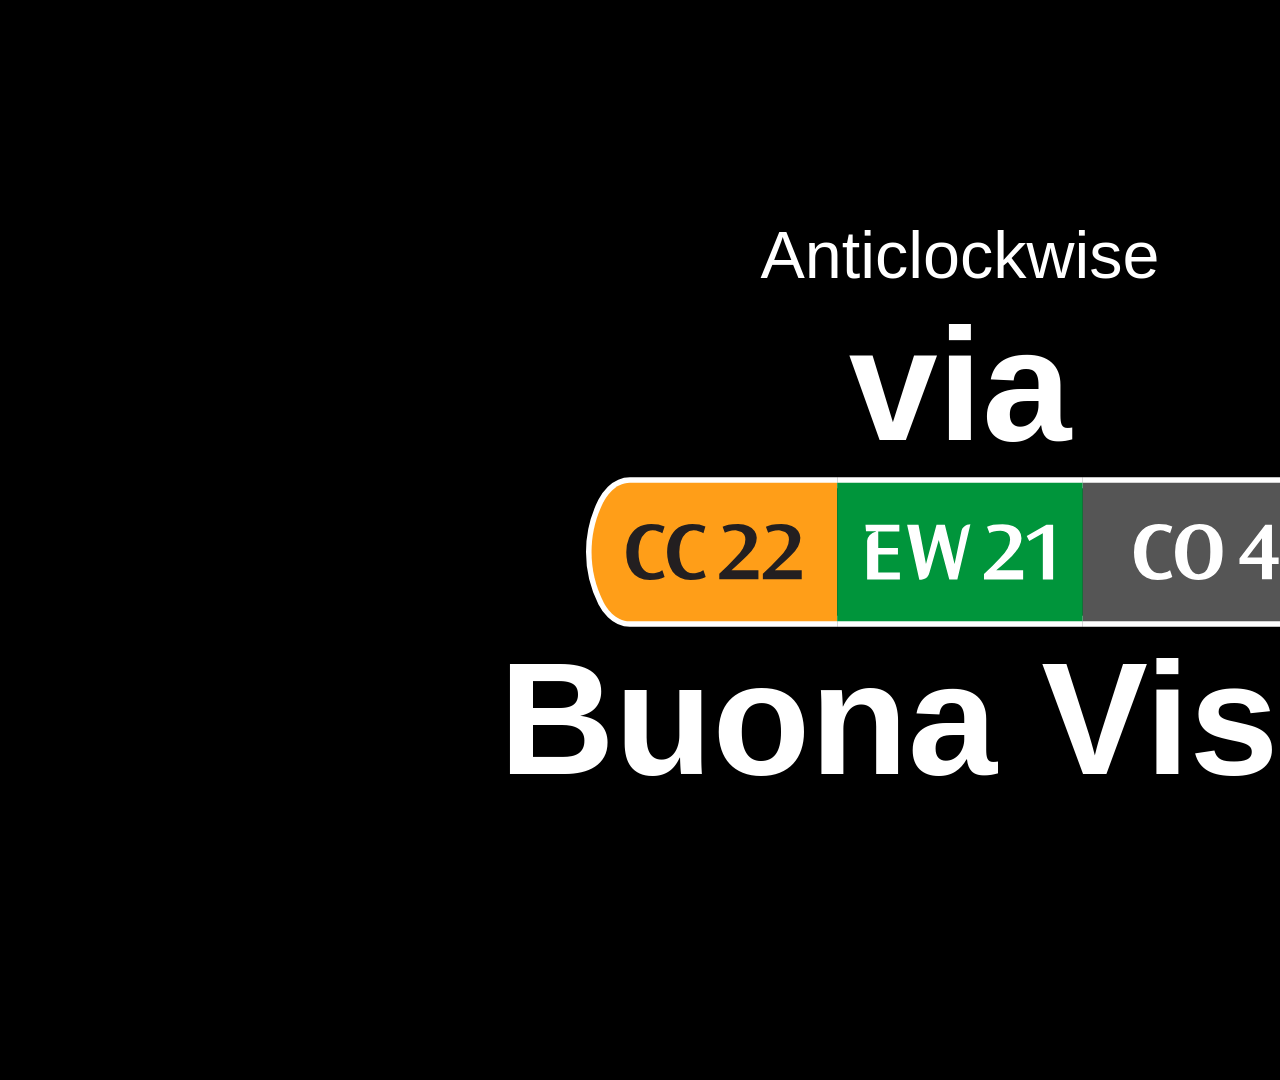
==== A/STIS ARR.html @ 9005112d "uploadstis" ====
<html>
<head>
<link rel="stylesheet" href="../css/index.css">
</head>
<body>
  <div class="stis-display flex flex-col bg-black" style="font-family: Arial, &quot;Helvetica Neue&quot;, sans-serif; width: 1920px; height: 1080px;">
    <div class="flex-1 min-h-0 overflow-hidden flex flex-col items-center justify-center text-center text-white w-full">
      <div class="flex flex-col items-center justify-center w-full" style="padding: 14.4484px;">
        <div class="whitespace-nowrap stis-direction-flash" style="font-size: 66.5036px; font-weight: 400; margin-bottom: 0px;">Anticlockwise</div>
          <div class="whitespace-nowrap" style="font-size: 160.0071px; font-weight: 700; margin-bottom: 0px;">via</div>
          <div style="width: 100%; text-align: center; margin-bottom: 0px;">
              <img decoding="async" alt="CC" class="inline-block object-contain select-none" draggable="false" src="../img/CC22.svg" style="-webkit-user-drag: none; height: 150; max-height: 350.0071px; max-width: 100%;">
           </div>
           <div class="whitespace-nowrap" style="font-size: 160.0071px; font-weight: 700;">Buona Vista</div>
         </div>
      </div>
      <div aria-hidden="true" style="visibility: hidden;">
        <div class="w-full bg-black border-t-2 border-gray-700" style="padding: 0px 14px;">
          <div class="flex items-center justify-between">
            <div class="text-white font-bold text-xl leading-tight">
              <div>Next
              </div>
              <div>Train
              </div>
            </div>
            <div class="flex-1 flex justify-center">
            </div>
               <div class="text-white text-2xl font-medium text-right">3 mins
              </div>
            </div>
          </div>
       </div>
    </div>
  </div>
</body>
</html>
---- css/index.css ----
@layer properties {
    @supports (((-webkit-hyphens: none)) and (not (margin-trim:inline))) or ((-moz-orient:inline) and (not (color:rgb(from red r g b)))) {
        *,:before,:after,::backdrop {
            --tw-scale-x:1;
            --tw-scale-y: 1;
            --tw-scale-z: 1;
            --tw-rotate-x: initial;
            --tw-rotate-y: initial;
            --tw-rotate-z: initial;
            --tw-skew-x: initial;
            --tw-skew-y: initial;
            --tw-border-style: solid;
            --tw-leading: initial;
            --tw-font-weight: initial;
            --tw-tracking: initial;
            --tw-shadow: 0 0 #0000;
            --tw-shadow-color: initial;
            --tw-shadow-alpha: 100%;
            --tw-inset-shadow: 0 0 #0000;
            --tw-inset-shadow-color: initial;
            --tw-inset-shadow-alpha: 100%;
            --tw-ring-color: initial;
            --tw-ring-shadow: 0 0 #0000;
            --tw-inset-ring-color: initial;
            --tw-inset-ring-shadow: 0 0 #0000;
            --tw-ring-inset: initial;
            --tw-ring-offset-width: 0px;
            --tw-ring-offset-color: #fff;
            --tw-ring-offset-shadow: 0 0 #0000;
            --tw-outline-style: solid;
            --tw-blur: initial;
            --tw-brightness: initial;
            --tw-contrast: initial;
            --tw-grayscale: initial;
            --tw-hue-rotate: initial;
            --tw-invert: initial;
            --tw-opacity: initial;
            --tw-saturate: initial;
            --tw-sepia: initial;
            --tw-drop-shadow: initial;
            --tw-drop-shadow-color: initial;
            --tw-drop-shadow-alpha: 100%;
            --tw-drop-shadow-size: initial;
            --tw-duration: initial;
            --tw-ease: initial;
            --tw-translate-x: 0;
            --tw-translate-y: 0;
            --tw-translate-z: 0
        }
    }
}

@layer theme {
    :root,:host {
        --font-sans: ui-sans-serif, system-ui, sans-serif, "Apple Color Emoji", "Segoe UI Emoji", "Segoe UI Symbol", "Noto Color Emoji";
        --font-mono: ui-monospace, SFMono-Regular, Menlo, Monaco, Consolas, "Liberation Mono", "Courier New", monospace;
        --color-orange-400: oklch(75% .183 55.934);
        --color-amber-50: oklch(98.7% .022 95.277);
        --color-amber-100: oklch(96.2% .059 95.617);
        --color-amber-200: oklch(92.4% .12 95.746);
        --color-amber-300: oklch(87.9% .169 91.605);
        --color-amber-400: oklch(82.8% .189 84.429);
        --color-amber-500: oklch(76.9% .188 70.08);
        --color-amber-600: oklch(66.6% .179 58.318);
        --color-amber-700: oklch(55.5% .163 48.998);
        --color-amber-800: oklch(47.3% .137 46.201);
        --color-slate-50: oklch(98.4% .003 247.858);
        --color-slate-100: oklch(96.8% .007 247.896);
        --color-slate-200: oklch(92.9% .013 255.508);
        --color-slate-300: oklch(86.9% .022 252.894);
        --color-slate-400: oklch(70.4% .04 256.788);
        --color-slate-500: oklch(55.4% .046 257.417);
        --color-slate-600: oklch(44.6% .043 257.281);
        --color-slate-700: oklch(37.2% .044 257.287);
        --color-slate-800: oklch(27.9% .041 260.031);
        --color-slate-900: oklch(20.8% .042 265.755);
        --color-gray-700: oklch(37.3% .034 259.733);
        --color-black: #000;
        --color-white: #fff;
        --spacing: .25rem;
        --container-3xl: 48rem;
        --text-sm: .875rem;
        --text-sm--line-height: calc(1.25 / .875);
        --text-xl: 1.25rem;
        --text-xl--line-height: calc(1.75 / 1.25);
        --text-2xl: 1.5rem;
        --text-2xl--line-height: calc(2 / 1.5);
        --font-weight-normal: 400;
        --font-weight-medium: 500;
        --font-weight-semibold: 600;
        --font-weight-bold: 700;
        --tracking-wide: .025em;
        --leading-tight: 1.25;
        --radius-lg: .5rem;
        --radius-xl: .75rem;
        --ease-in: cubic-bezier(.4, 0, 1, 1);
        --ease-out: cubic-bezier(0, 0, .2, 1);
        --ease-in-out: cubic-bezier(.4, 0, .2, 1);
        --default-transition-duration: .15s;
        --default-transition-timing-function: cubic-bezier(.4, 0, .2, 1);
        --default-font-family: var(--font-sans);
        --default-mono-font-family: var(--font-mono);
        --color-surface-primary: #f8f9fa;
        --color-surface-card: #fff;
        --color-surface-border: #e0e0e0;
        --color-text-primary: #1a1a1a;
        --color-text-secondary: #4b5563;
        --color-text-muted: #9ca3af;
        --color-accent: #f9a01b;
        --color-origin: #22c55e;
        --color-dest: #ef4444
    }
}

@layer base {
    *,:after,:before,::backdrop {
        box-sizing: border-box;
        border: 0 solid;
        margin: 0;
        padding: 0
    }

    ::file-selector-button {
        box-sizing: border-box;
        border: 0 solid;
        margin: 0;
        padding: 0
    }

    html,: host {
        -webkit-text-size-adjust:100%;
        tab-size: 4;
        line-height: 1.5;
        font-family: var(--default-font-family,ui-sans-serif, system-ui, sans-serif, "Apple Color Emoji", "Segoe UI Emoji", "Segoe UI Symbol", "Noto Color Emoji");
        font-feature-settings: var(--default-font-feature-settings,normal);
        font-variation-settings: var(--default-font-variation-settings,normal);
        -webkit-tap-highlight-color: transparent
    }

    hr {
        height: 0;
        color: inherit;
        border-top-width: 1px
    }

    abbr: where([title]) {
        -webkit-text-decoration:underline dotted;
        text-decoration: underline dotted
    }

    h1,h2,h3,h4,h5,h6 {
        font-size: inherit;
        font-weight: inherit
    }

    a {
        color: inherit;
        -webkit-text-decoration: inherit;
        text-decoration: inherit
    }

    b,strong {
        font-weight: bolder
    }

    code,kbd,samp,pre {
        font-family: var(--default-mono-font-family,ui-monospace, SFMono-Regular, Menlo, Monaco, Consolas, "Liberation Mono", "Courier New", monospace);
        font-feature-settings: var(--default-mono-font-feature-settings,normal);
        font-variation-settings: var(--default-mono-font-variation-settings,normal);
        font-size: 1em
    }

    small {
        font-size: 80%
    }

    sub,sup {
        vertical-align: baseline;
        font-size: 75%;
        line-height: 0;
        position: relative
    }

    sub {
        bottom: -.25em
    }

    sup {
        top: -.5em
    }

    table {
        text-indent: 0;
        border-color: inherit;
        border-collapse: collapse
    }

    :-moz-focusring {
        outline: auto
    }

    progress {
        vertical-align: baseline
    }

    summary {
        display: list-item
    }

    ol,ul,menu {
        list-style: none
    }

    img,svg,video,canvas,audio,iframe,embed,object {
        vertical-align: middle;
        display: block
    }

    img,video {
        max-width: 100%;
        height: auto
    }

    button,input,select,optgroup,textarea {
        font: inherit;
        font-feature-settings: inherit;
        font-variation-settings: inherit;
        letter-spacing: inherit;
        color: inherit;
        opacity: 1;
        background-color: #0000;
        border-radius: 0
    }

    ::file-selector-button {
        font: inherit;
        font-feature-settings: inherit;
        font-variation-settings: inherit;
        letter-spacing: inherit;
        color: inherit;
        opacity: 1;
        background-color: #0000;
        border-radius: 0
    }

    :where(select: is([multiple],[size])) optgroup {
        font-weight:bolder
    }

    :where(select: is([multiple],[size])) optgroup option {
        padding-inline-start:20px
    }

    ::file-selector-button {
        margin-inline-end:4px}

    ::placeholder {
        opacity: 1
    }

    @supports (not ((-webkit-appearance: -apple-pay-button))) or (contain-intrinsic-size:1px) {
        ::placeholder {
            color:currentColor
        }

        @supports (color: color-mix(in lab,red,red)) {
            ::placeholder {
                color:color-mix(in oklab,currentcolor 50%,transparent)
            }
        }
    }

    textarea {
        resize: vertical
    }

    ::-webkit-search-decoration {
        -webkit-appearance: none
    }

    ::-webkit-date-and-time-value {
        min-height: 1lh;
        text-align: inherit
    }

    ::-webkit-datetime-edit {
        display: inline-flex
    }

    ::-webkit-datetime-edit-fields-wrapper {
        padding: 0
    }

    ::-webkit-datetime-edit {
        padding-block:0}

    ::-webkit-datetime-edit-year-field {
        padding-block:0}

    ::-webkit-datetime-edit-month-field {
        padding-block:0}

    ::-webkit-datetime-edit-day-field {
        padding-block:0}

    ::-webkit-datetime-edit-hour-field {
        padding-block:0}

    ::-webkit-datetime-edit-minute-field {
        padding-block:0}

    ::-webkit-datetime-edit-second-field {
        padding-block:0}

    ::-webkit-datetime-edit-millisecond-field {
        padding-block:0}

    ::-webkit-datetime-edit-meridiem-field {
        padding-block:0}

    ::-webkit-calendar-picker-indicator {
        line-height: 1
    }

    :-moz-ui-invalid {
        box-shadow: none
    }

    button,input: where([type=button],[type=reset],[type=submit]) {
        appearance:button
    }

    ::file-selector-button {
        appearance: button
    }

    ::-webkit-inner-spin-button {
        height: auto
    }

    ::-webkit-outer-spin-button {
        height: auto
    }

    [hidden]: where(:not([hidden=until-found])) {
        display:none!important
    }

    * {
        box-sizing: border-box;
        margin: 0;
        padding: 0
    }
}

@layer components;@layer utilities {
    .collapse {
        visibility: collapse
    }

    .invisible {
        visibility: hidden
    }

    .visible {
        visibility: visible
    }

    .sr-only {
        clip-path: inset(50%);
        white-space: nowrap;
        border-width: 0;
        width: 1px;
        height: 1px;
        margin: -1px;
        padding: 0;
        position: absolute;
        overflow: hidden
    }

    .absolute {
        position: absolute
    }

    .fixed {
        position: fixed
    }

    .relative {
        position: relative
    }

    .static {
        position: static
    }

    .sticky {
        position: sticky
    }

    .inset-0 {
        inset: calc(var(--spacing) * 0)
    }

    .start {
        inset-inline-start: var(--spacing)
    }

    .end {
        inset-inline-end: var(--spacing)
    }

    .right-0 {
        right: calc(var(--spacing) * 0)
    }

    .bottom-0 {
        bottom: calc(var(--spacing) * 0)
    }

    .left-0 {
        left: calc(var(--spacing) * 0)
    }

    .col-12 {
        grid-column: 12
    }

    .container {
        width: 100%
    }

    @media(min-width: 1100px) {
        .container {
            max-width:1100px
        }
    }

    @media(min-width: 40rem) {
        .container {
            max-width:40rem
        }
    }

    @media(min-width: 48rem) {
        .container {
            max-width:48rem
        }
    }

    @media(min-width: 64rem) {
        .container {
            max-width:64rem
        }
    }

    @media(min-width: 80rem) {
        .container {
            max-width:80rem
        }
    }

    @media(min-width: 96rem) {
        .container {
            max-width:96rem
        }
    }

    .my-5 {
        margin-block:calc(var(--spacing) * 5)}

    .mt-3 {
        margin-top: calc(var(--spacing) * 3)
    }

    .mt-4 {
        margin-top: calc(var(--spacing) * 4)
    }

    .mt-5 {
        margin-top: calc(var(--spacing) * 5)
    }

    .mr-4 {
        margin-right: calc(var(--spacing) * 4)
    }

    .mb-0 {
        margin-bottom: calc(var(--spacing) * 0)
    }

    .mb-3 {
        margin-bottom: calc(var(--spacing) * 3)
    }

    .ml-auto {
        margin-left: auto
    }

    .block {
        display: block
    }

    .contents {
        display: contents
    }

    .flex {
        display: flex
    }

    .flow-root {
        display: flow-root
    }

    .grid {
        display: grid
    }

    .hidden {
        display: none
    }

    .inline {
        display: inline
    }

    .inline-block {
        display: inline-block
    }

    .inline-flex {
        display: inline-flex
    }

    .table {
        display: table
    }

    .h-80 {
        height: calc(var(--spacing) * 80)
    }

    .h-100 {
        height: calc(var(--spacing) * 100)
    }

    .min-h-0 {
        min-height: calc(var(--spacing) * 0)
    }

    .w-full {
        width: 100%
    }

    .max-w-3xl {
        max-width: var(--container-3xl)
    }

    .min-w-0 {
        min-width: calc(var(--spacing) * 0)
    }

    .flex-1 {
        flex: 1
    }

    .flex-shrink-0 {
        flex-shrink: 0
    }

    .shrink {
        flex-shrink: 1
    }

    .flex-grow,.grow {
        flex-grow: 1
    }

    .origin-left {
        transform-origin: 0
    }

    .scale-x-0 {
        --tw-scale-x: 0%;
        scale: var(--tw-scale-x) var(--tw-scale-y)
    }

    .scale-x-100 {
        --tw-scale-x: 100%;
        scale: var(--tw-scale-x) var(--tw-scale-y)
    }

    .transform {
        transform: var(--tw-rotate-x,) var(--tw-rotate-y,) var(--tw-rotate-z,) var(--tw-skew-x,) var(--tw-skew-y,)
    }

    .cursor-not-allowed {
        cursor: not-allowed
    }

    .resize {
        resize: both
    }

    .flex-col {
        flex-direction: column
    }

    .flex-wrap {
        flex-wrap: wrap
    }

    .items-center {
        align-items: center
    }

    .items-start {
        align-items: flex-start
    }

    .justify-between {
        justify-content: space-between
    }

    .justify-center {
        justify-content: center
    }

    .justify-end {
        justify-content: flex-end
    }

    .gap-4 {
        gap: calc(var(--spacing) * 4)
    }

    .justify-self-end {
        justify-self: flex-end
    }

    .truncate {
        text-overflow: ellipsis;
        white-space: nowrap;
        overflow: hidden
    }

    .overflow-hidden {
        overflow: hidden
    }

    .overflow-visible {
        overflow: visible
    }

    .overflow-y-auto {
        overflow-y: auto
    }

    .rounded {
        border-radius: .25rem
    }

    .rounded-full {
        border-radius: 3.40282e38px
    }

    .rounded-lg {
        border-radius: var(--radius-lg)
    }

    .rounded-xl {
        border-radius: var(--radius-xl)
    }

    .border {
        border-style: var(--tw-border-style);
        border-width: 1px
    }

    .border-t {
        border-top-style: var(--tw-border-style);
        border-top-width: 1px
    }

    .border-t-2 {
        border-top-style: var(--tw-border-style);
        border-top-width: 2px
    }

    .border-r {
        border-right-style: var(--tw-border-style);
        border-right-width: 1px
    }

    .border-b {
        border-bottom-style: var(--tw-border-style);
        border-bottom-width: 1px
    }

    .border-dashed {
        --tw-border-style: dashed;
        border-style: dashed
    }

    .border-amber-200 {
        border-color: var(--color-amber-200)
    }

    .border-amber-400 {
        border-color: var(--color-amber-400)
    }

    .border-gray-700 {
        border-color: var(--color-gray-700)
    }

    .border-slate-100 {
        border-color: var(--color-slate-100)
    }

    .border-slate-200 {
        border-color: var(--color-slate-200)
    }

    .border-slate-300 {
        border-color: var(--color-slate-300)
    }

    .border-slate-600 {
        border-color: var(--color-slate-600)
    }

    .border-surface-border {
        border-color: var(--color-surface-border)
    }

    .border-white\/30 {
        border-color: #ffffff4d
    }

    @supports (color: color-mix(in lab,red,red)) {
        .border-white\/30 {
            border-color:color-mix(in oklab,var(--color-white) 30%,transparent)
        }
    }

    .bg-amber-50 {
        background-color: var(--color-amber-50)
    }

    .bg-amber-100 {
        background-color: var(--color-amber-100)
    }

    .bg-amber-500 {
        background-color: var(--color-amber-500)
    }

    .bg-black {
        background-color: var(--color-black)
    }

    .bg-dest {
        background-color: var(--color-dest)
    }

    .bg-origin {
        background-color: var(--color-origin)
    }

    .bg-slate-50 {
        background-color: var(--color-slate-50)
    }

    .bg-surface-card {
        background-color: var(--color-surface-card)
    }

    .bg-transparent {
        background-color: #0000
    }

    .bg-white {
        background-color: var(--color-white)
    }

    .object-contain {
        object-fit: contain
    }

    .px-0 {
        padding-inline:calc(var(--spacing) * 0)}

    .py-0 {
        padding-block: calc(var(--spacing) * 0)
    }

    .py-1 {
        padding-block:calc(var(--spacing) * 1)}

    .py-2 {
        padding-block: calc(var(--spacing) * 2)
    }

    .pt-5 {
        padding-top: calc(var(--spacing) * 5)
    }

    .pb-4 {
        padding-bottom: calc(var(--spacing) * 4)
    }

    .text-center {
        text-align: center
    }

    .text-left {
        text-align: left
    }

    .text-right {
        text-align: right
    }

    .text-2xl {
        font-size: var(--text-2xl);
        line-height: var(--tw-leading,var(--text-2xl--line-height))
    }

    .text-sm {
        font-size: var(--text-sm);
        line-height: var(--tw-leading,var(--text-sm--line-height))
    }

    .text-xl {
        font-size: var(--text-xl);
        line-height: var(--tw-leading,var(--text-xl--line-height))
    }

    .leading-tight {
        --tw-leading: var(--leading-tight);
        line-height: var(--leading-tight)
    }

    .font-bold {
        --tw-font-weight: var(--font-weight-bold);
        font-weight: var(--font-weight-bold)
    }

    .font-medium {
        --tw-font-weight: var(--font-weight-medium);
        font-weight: var(--font-weight-medium)
    }

    .font-normal {
        --tw-font-weight: var(--font-weight-normal);
        font-weight: var(--font-weight-normal)
    }

    .font-semibold {
        --tw-font-weight: var(--font-weight-semibold);
        font-weight: var(--font-weight-semibold)
    }

    .tracking-wide {
        --tw-tracking: var(--tracking-wide);
        letter-spacing: var(--tracking-wide)
    }

    .whitespace-nowrap {
        white-space: nowrap
    }

    .text-accent {
        color: var(--color-accent)
    }

    .text-amber-600 {
        color: var(--color-amber-600)
    }

    .text-amber-700 {
        color: var(--color-amber-700)
    }

    .text-amber-800 {
        color: var(--color-amber-800)
    }

    .text-orange-400 {
        color: var(--color-orange-400)
    }

    .text-slate-300 {
        color: var(--color-slate-300)
    }

    .text-slate-400 {
        color: var(--color-slate-400)
    }

    .text-slate-500 {
        color: var(--color-slate-500)
    }

    .text-slate-600 {
        color: var(--color-slate-600)
    }

    .text-slate-700 {
        color: var(--color-slate-700)
    }

    .text-slate-800 {
        color: var(--color-slate-800)
    }

    .text-slate-900 {
        color: var(--color-slate-900)
    }

    .text-text-muted {
        color: var(--color-text-muted)
    }

    .text-text-primary {
        color: var(--color-text-primary)
    }

    .text-text-secondary {
        color: var(--color-text-secondary)
    }

    .text-transparent {
        color: #0000
    }

    .text-white {
        color: var(--color-white)
    }

    .text-white\/60 {
        color: #fff9
    }

    @supports (color: color-mix(in lab,red,red)) {
        .text-white\/60 {
            color:color-mix(in oklab,var(--color-white) 60%,transparent)
        }
    }

    .text-white\/70 {
        color: #ffffffb3
    }

    @supports (color: color-mix(in lab,red,red)) {
        .text-white\/70 {
            color:color-mix(in oklab,var(--color-white) 70%,transparent)
        }
    }

    .text-white\/90 {
        color: #ffffffe6
    }

    @supports (color: color-mix(in lab,red,red)) {
        .text-white\/90 {
            color:color-mix(in oklab,var(--color-white) 90%,transparent)
        }
    }

    .uppercase {
        text-transform: uppercase
    }

    .italic {
        font-style: italic
    }

    .underline {
        text-decoration-line: underline
    }

    .shadow {
        --tw-shadow: 0 1px 3px 0 var(--tw-shadow-color,#0000001a), 0 1px 2px -1px var(--tw-shadow-color,#0000001a);
        box-shadow: var(--tw-inset-shadow),var(--tw-inset-ring-shadow),var(--tw-ring-offset-shadow),var(--tw-ring-shadow),var(--tw-shadow)
    }

    .ring {
        --tw-ring-shadow: var(--tw-ring-inset,) 0 0 0 calc(1px + var(--tw-ring-offset-width)) var(--tw-ring-color,currentcolor);
        box-shadow: var(--tw-inset-shadow),var(--tw-inset-ring-shadow),var(--tw-ring-offset-shadow),var(--tw-ring-shadow),var(--tw-shadow)
    }

    .outline {
        outline-style: var(--tw-outline-style);
        outline-width: 1px
    }

    .blur {
        --tw-blur: blur(8px);
        filter: var(--tw-blur,) var(--tw-brightness,) var(--tw-contrast,) var(--tw-grayscale,) var(--tw-hue-rotate,) var(--tw-invert,) var(--tw-saturate,) var(--tw-sepia,) var(--tw-drop-shadow,)
    }

    .filter {
        filter: var(--tw-blur,) var(--tw-brightness,) var(--tw-contrast,) var(--tw-grayscale,) var(--tw-hue-rotate,) var(--tw-invert,) var(--tw-saturate,) var(--tw-sepia,) var(--tw-drop-shadow,)
    }

    .transition {
        transition-property: color,background-color,border-color,outline-color,text-decoration-color,fill,stroke,--tw-gradient-from,--tw-gradient-via,--tw-gradient-to,opacity,box-shadow,transform,translate,scale,rotate,filter,-webkit-backdrop-filter,backdrop-filter,display,content-visibility,overlay,pointer-events;
        transition-timing-function: var(--tw-ease,var(--default-transition-timing-function));
        transition-duration: var(--tw-duration,var(--default-transition-duration))
    }

    .transition-colors {
        transition-property: color,background-color,border-color,outline-color,text-decoration-color,fill,stroke,--tw-gradient-from,--tw-gradient-via,--tw-gradient-to;
        transition-timing-function: var(--tw-ease,var(--default-transition-timing-function));
        transition-duration: var(--tw-duration,var(--default-transition-duration))
    }

    .transition-transform {
        transition-property: transform,translate,scale,rotate;
        transition-timing-function: var(--tw-ease,var(--default-transition-timing-function));
        transition-duration: var(--tw-duration,var(--default-transition-duration))
    }

    .duration-300 {
        --tw-duration: .3s;
        transition-duration: .3s
    }

    .ease-in {
        --tw-ease: var(--ease-in);
        transition-timing-function: var(--ease-in)
    }

    .ease-in-out {
        --tw-ease: var(--ease-in-out);
        transition-timing-function: var(--ease-in-out)
    }

    .ease-out {
        --tw-ease: var(--ease-out);
        transition-timing-function: var(--ease-out)
    }

    .select-none {
        -webkit-user-select: none;
        user-select: none
    }

    .\[scrollbar-width\: none\] {
        scrollbar-width:none
    }

    @media(hover: hover) {
        .group-hover\:translate-x-px:is(:where(.group):hover *) {
            --tw-translate-x:1px;
            translate: var(--tw-translate-x) var(--tw-translate-y)
        }

        .group-hover\:-translate-y-px:is(:where(.group):hover *) {
            --tw-translate-y: -1px;
            translate: var(--tw-translate-x) var(--tw-translate-y)
        }

        .group-hover\:scale-x-100:is(:where(.group):hover *) {
            --tw-scale-x: 100%;
            scale: var(--tw-scale-x) var(--tw-scale-y)
        }

        .group-hover\:text-amber-600:is(:where(.group):hover *) {
            color: var(--color-amber-600)
        }

        .hover\:border-amber-300:hover {
            border-color: var(--color-amber-300)
        }

        .hover\:border-amber-400:hover {
            border-color: var(--color-amber-400)
        }

        .hover\:bg-amber-50:hover {
            background-color: var(--color-amber-50)
        }

        .hover\:bg-amber-100:hover {
            background-color: var(--color-amber-100)
        }

        .hover\:text-amber-600:hover {
            color: var(--color-amber-600)
        }

        .hover\:text-slate-700:hover {
            color: var(--color-slate-700)
        }

        .hover\:text-slate-900:hover {
            color: var(--color-slate-900)
        }

        .hover\:text-white:hover {
            color: var(--color-white)
        }
    }

    .focus\: not-sr-only:focus {
        clip-path:none;
        white-space: normal;
        width: auto;
        height: auto;
        margin: 0;
        padding: 0;
        position: static;
        overflow: visible
    }

    .active\: scale-90:active {
        --tw-scale-x:90%;
        --tw-scale-y: 90%;
        --tw-scale-z: 90%;
        scale: var(--tw-scale-x) var(--tw-scale-y)
    }

    .disabled\: opacity-30:disabled {
        opacity:.3
    }

    @media(min-width: 64rem) {
        .lg\:p-6 {
            padding:calc(var(--spacing) * 6)
        }

        .lg\:pb-6 {
            padding-bottom: calc(var(--spacing) * 6)
        }
    }

    .\[\&\: \:-webkit-scrollbar\]\:hidden::-webkit-scrollbar {
        display:none
    }
}

@font-face {
    font-family: LTA Identity;
    src: url(/cclwayfinding/assets/LTAIdentity-BhHgKZQH.woff2)format("woff2"),url(/cclwayfinding/assets/LTAIdentity-CWcS8J6F.ttf)format("truetype");
    font-weight: 400 700;
    font-style: normal;
    font-display: swap
}

html,body,#root {
    width: 100%;
    height: 100%
}

body {
    background: var(--color-surface-primary);
    color: var(--color-text-primary);
    font-family: -apple-system,BlinkMacSystemFont,Segoe UI,Roboto,Oxygen,Ubuntu,sans-serif
}

.stis-display {
    font-family: Arial,Helvetica Neue,sans-serif
}

.schematic-station-label {
    font-family: LTA Identity,-apple-system,BlinkMacSystemFont,Segoe UI,sans-serif
}

@keyframes marquee {
    0% {
        transform: translate(100%)
    }

    to {
        transform: translate(-100%)
    }
}

.animate-marquee {
    will-change: transform;
    animation: linear infinite marquee
}

@keyframes stis-direction-flash {
    0% {
        color: #fff
    }

    50% {
        color: #ffd60a
    }
}

.stis-direction-flash {
    animation: 3s step-end infinite stis-direction-flash
}

@keyframes station-name-scroll {
    0%,12% {
        transform: translate(0)
    }

    50%,62% {
        transform: translate(var(--marquee-distance,0px))
    }

    to {
        transform: translate(0)
    }
}

@keyframes station-drop-in {
    0% {
        opacity: 0;
        transform: translateY(-40px)
    }

    to {
        opacity: 1;
        transform: translateY(0)
    }
}

@keyframes transfer-pulse {
    0% {
        opacity: .9;
        transform: scale(.7)
    }

    60% {
        opacity: 0;
        transform: scale(1.6)
    }

    to {
        opacity: 0;
        transform: scale(1.6)
    }
}

.transfer-pulse-ring {
    transform-origin: 50%;
    transform-box: fill-box;
    animation: 1.5s ease-out infinite transfer-pulse
}

@keyframes draw-route {
    0% {
        stroke-dashoffset: 1px
    }

    to {
        stroke-dashoffset: 0
    }
}

@keyframes orbit-comet {
    0% {
        stroke-dashoffset: 0
    }

    to {
        stroke-dashoffset: -1px
    }
}

@keyframes transfer-badge-fadein {
    0% {
        opacity: 0
    }

    to {
        opacity: 1
    }
}

@keyframes transfer-badge-breathe {
    0%,to {
        transform: scale(1)
    }

    50% {
        transform: scale(1.04)
    }
}

.schematic-hit:focus {
    outline: none
}

.schematic-hit:focus-visible {
    outline-offset: 2px;
    outline: 2px solid #f9a01b
}

.app-shell-grid {
    grid-template-columns: 1fr;
    gap: 12px;
    display: grid
}

.app-shell-left,.app-shell-right {
    flex-direction: column;
    gap: 12px;
    min-width: 0;
    display: flex
}

@media(min-width: 1100px) {
    .app-shell-grid {
        grid-template-columns:minmax(0,7fr) minmax(0,5fr);
        gap: 20px
    }

    .app-shell-right {
        overscroll-behavior: contain;
        align-self: start;
        max-height: calc(100dvh - 80px);
        position: sticky;
        top: 64px;
        overflow: hidden auto
    }
}

@property --tw-scale-x {
    syntax: "*";
    inherits: false;
    initial-value: 1
}

@property --tw-scale-y {
    syntax: "*";
    inherits: false;
    initial-value: 1
}

@property --tw-scale-z {
    syntax: "*";
    inherits: false;
    initial-value: 1
}

@property --tw-rotate-x {
    syntax: "*";
    inherits: false
}

@property --tw-rotate-y {
    syntax: "*";
    inherits: false
}

@property --tw-rotate-z {
    syntax: "*";
    inherits: false
}

@property --tw-skew-x {
    syntax: "*";
    inherits: false
}

@property --tw-skew-y {
    syntax: "*";
    inherits: false
}

@property --tw-border-style {
    syntax: "*";
    inherits: false;
    initial-value: solid
}

@property --tw-leading {
    syntax: "*";
    inherits: false
}

@property --tw-font-weight {
    syntax: "*";
    inherits: false
}

@property --tw-tracking {
    syntax: "*";
    inherits: false
}

@property --tw-shadow {
    syntax: "*";
    inherits: false;
    initial-value: 0 0 #0000
}

@property --tw-shadow-color {
    syntax: "*";
    inherits: false
}

@property --tw-shadow-alpha {
    syntax: "<percentage>";
    inherits: false;
    initial-value: 100%
}

@property --tw-inset-shadow {
    syntax: "*";
    inherits: false;
    initial-value: 0 0 #0000
}

@property --tw-inset-shadow-color {
    syntax: "*";
    inherits: false
}

@property --tw-inset-shadow-alpha {
    syntax: "<percentage>";
    inherits: false;
    initial-value: 100%
}

@property --tw-ring-color {
    syntax: "*";
    inherits: false
}

@property --tw-ring-shadow {
    syntax: "*";
    inherits: false;
    initial-value: 0 0 #0000
}

@property --tw-inset-ring-color {
    syntax: "*";
    inherits: false
}

@property --tw-inset-ring-shadow {
    syntax: "*";
    inherits: false;
    initial-value: 0 0 #0000
}

@property --tw-ring-inset {
    syntax: "*";
    inherits: false
}

@property --tw-ring-offset-width {
    syntax: "<length>";
    inherits: false;
    initial-value: 0
}

@property --tw-ring-offset-color {
    syntax: "*";
    inherits: false;
    initial-value: #fff
}

@property --tw-ring-offset-shadow {
    syntax: "*";
    inherits: false;
    initial-value: 0 0 #0000
}

@property --tw-outline-style {
    syntax: "*";
    inherits: false;
    initial-value: solid
}

@property --tw-blur {
    syntax: "*";
    inherits: false
}

@property --tw-brightness {
    syntax: "*";
    inherits: false
}

@property --tw-contrast {
    syntax: "*";
    inherits: false
}

@property --tw-grayscale {
    syntax: "*";
    inherits: false
}

@property --tw-hue-rotate {
    syntax: "*";
    inherits: false
}

@property --tw-invert {
    syntax: "*";
    inherits: false
}

@property --tw-opacity {
    syntax: "*";
    inherits: false
}

@property --tw-saturate {
    syntax: "*";
    inherits: false
}

@property --tw-sepia {
    syntax: "*";
    inherits: false
}

@property --tw-drop-shadow {
    syntax: "*";
    inherits: false
}

@property --tw-drop-shadow-color {
    syntax: "*";
    inherits: false
}

@property --tw-drop-shadow-alpha {
    syntax: "<percentage>";
    inherits: false;
    initial-value: 100%
}

@property --tw-drop-shadow-size {
    syntax: "*";
    inherits: false
}

@property --tw-duration {
    syntax: "*";
    inherits: false
}

@property --tw-ease {
    syntax: "*";
    inherits: false
}

@property --tw-translate-x {
    syntax: "*";
    inherits: false;
    initial-value: 0
}

@property --tw-translate-y {
    syntax: "*";
    inherits: false;
    initial-value: 0
}

@property --tw-translate-z {
    syntax: "*";
    inherits: false;
    initial-value: 0
}
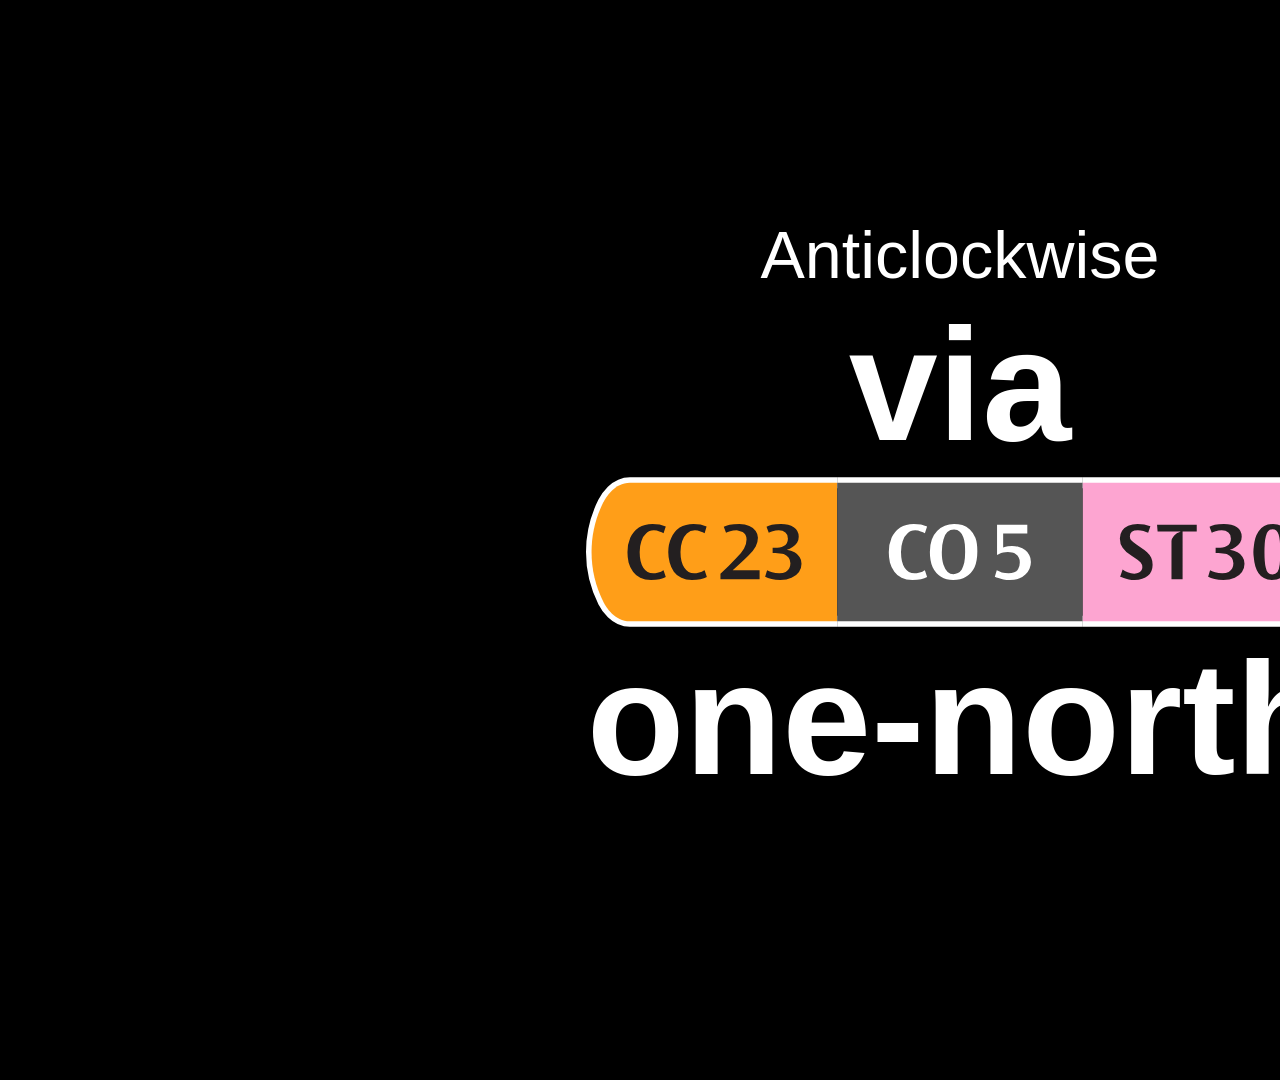
==== commit 72152e51: "Update STIS ARR.html" ====
--- a/A/STIS ARR.html
+++ b/A/STIS ARR.html
@@ -9,9 +9,9 @@
         <div class="whitespace-nowrap stis-direction-flash" style="font-size: 66.5036px; font-weight: 400; margin-bottom: 0px;">Anticlockwise</div>
           <div class="whitespace-nowrap" style="font-size: 160.0071px; font-weight: 700; margin-bottom: 0px;">via</div>
           <div style="width: 100%; text-align: center; margin-bottom: 0px;">
-              <img decoding="async" alt="CC" class="inline-block object-contain select-none" draggable="false" src="../img/CC22.svg" style="-webkit-user-drag: none; height: 150; max-height: 350.0071px; max-width: 100%;">
+              <img decoding="async" alt="CC" class="inline-block object-contain select-none" draggable="false" src="../img/CC23.svg" style="-webkit-user-drag: none; height: 150; max-height: 350.0071px; max-width: 100%;">
            </div>
-           <div class="whitespace-nowrap" style="font-size: 160.0071px; font-weight: 700;">Buona Vista</div>
+           <div class="whitespace-nowrap" style="font-size: 160.0071px; font-weight: 700;">one-north</div>
          </div>
       </div>
       <div aria-hidden="true" style="visibility: hidden;">
@@ -33,4 +33,4 @@
     </div>
   </div>
 </body>
-</html>+</html>
